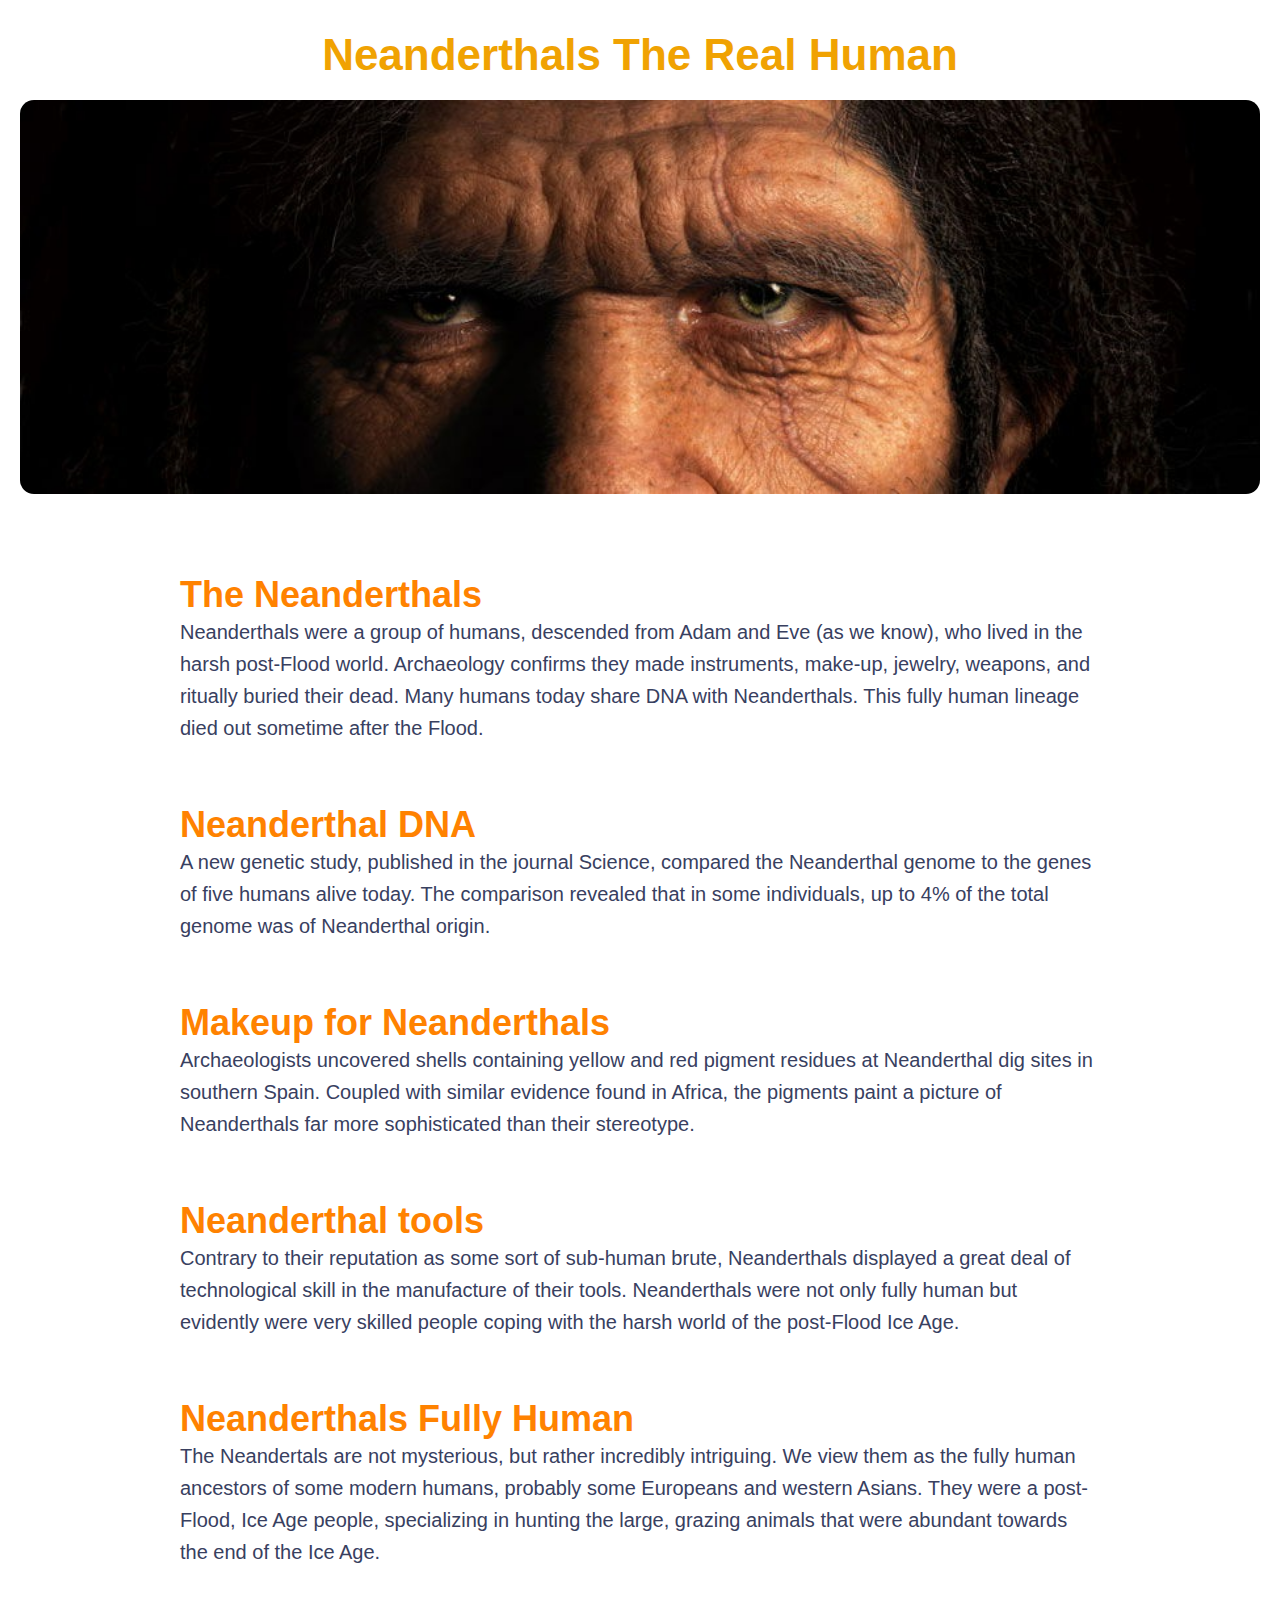
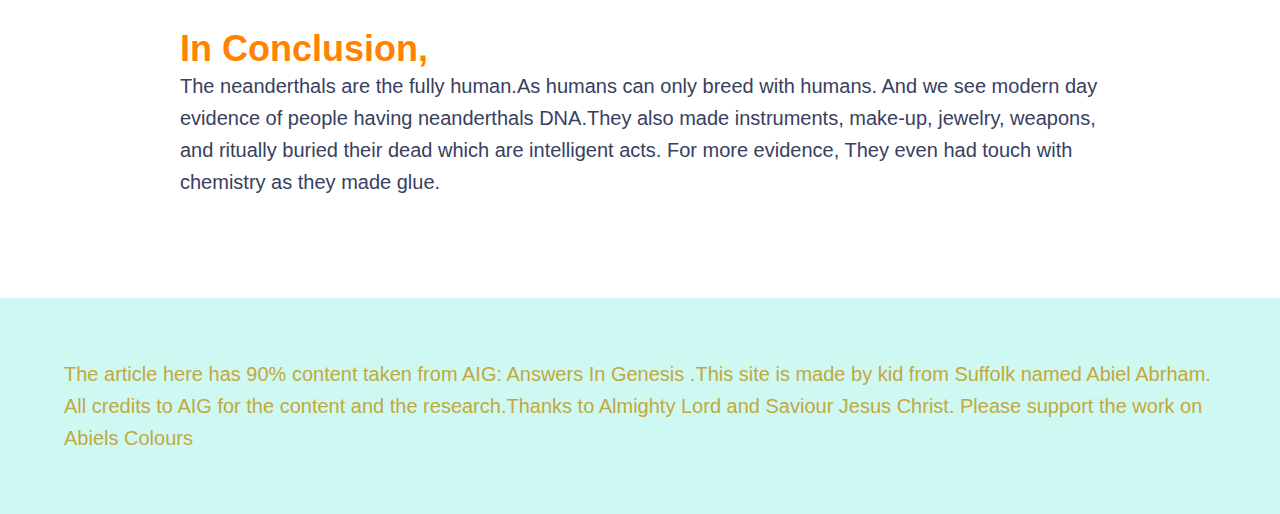
==== index.html @ 8065d6eb "Add files via upload" ====
<!DOCTYPE html>
<html>
    <head>
        <title>
            brain(white)washed by evolutionary community
        </title>
        <link rel="stylesheet" href="style.css">
        
    </head>
    <body>
        <section id="img_header">
            <h1>Neanderthals The Real Human</h1>
            <div class="img_content">
                <img src="neanderthals.jpg" alt="neanderthals">
            </div>
        </section>
        <section id="content">
            <div class="item">
                <h1>The Neanderthals</h1>
                <p>Neanderthals were a group of humans, descended from Adam and Eve (as we know), who lived in the harsh post-Flood world. Archaeology confirms they made instruments, make-up, jewelry, weapons, and ritually buried their dead. Many humans today share DNA with Neanderthals. This fully human lineage died out sometime after the Flood.</p>
            </div>
            <div class="item">
                <h1>Neanderthal DNA</h1>
                <p>A new genetic study, published in the journal Science, compared the Neanderthal genome to the genes of five humans alive today. The comparison revealed that in some individuals, up to 4% of the total genome was of Neanderthal origin.</p>
            </div>
            <div class="item">
                <h1>Makeup for Neanderthals</h1>
                <p>Archaeologists uncovered shells containing yellow and red pigment residues at Neanderthal dig sites in southern Spain. Coupled with similar evidence found in Africa, the pigments paint a picture of Neanderthals far more sophisticated than their stereotype.</p>
            </div>
            <div class="item">
                <h1>Neanderthal tools</h1>
                <p>Contrary to their reputation as some sort of sub-human brute, Neanderthals displayed a great deal of technological skill in the manufacture of their tools. Neanderthals were not only fully human but evidently were very skilled people coping with the harsh world of the post-Flood Ice Age.</p>
            </div>
            <div class="item">
                <h1>Neanderthals Fully Human</h1>
                <p>The Neandertals are not mysterious, but rather incredibly intriguing. We view them as the fully human ancestors of some modern humans, probably some Europeans and western Asians. They were a post-Flood, Ice Age people, specializing in hunting the large, grazing animals that were abundant towards the end of the Ice Age.</p>
            </div>
            <div class="item last">
                <h1>In Conclusion,</h1>
                <p>The neanderthals are the fully human.As humans can only breed with humans. And we see modern day evidence of people having neanderthals DNA.They also made instruments, make-up, jewelry, weapons, and ritually buried their dead which are intelligent acts. For more evidence, They even had touch with chemistry as they made glue.</p>
            </div>
        </section>
        <footer>
            <p>The article here has 90% content taken from AIG: Answers In Genesis .This site is made by kid from Suffolk named Abiel Abrham. All credits to AIG for the content and the research.Thanks to Almighty Lord and Saviour Jesus Christ. Please support the work on <a href="https://www.youtube.com/user/answersvideos?sub_confirmation=1&sttick=0">Abiels Colours</a></p>
        </footer>
    </body>
</html>
---- style.css ----
* {
	margin: 0;
	padding: 0;
	border: 0;
	vertical-align: baseline;
	background: transparent;
	font-weight: normal;
	text-decoration: none;
	outline: none;
	-webkit-box-sizing: border-box;
	-moz-box-sizing: border-box;
	box-sizing: border-box;
}
ol, ul {
	list-style: none;
}
del {
	text-decoration: line-through;
}
body {
	font-family: "GT-Eesti", Arial, Helvetica, sans-serif;
	font-size: 17px;
	color: #000;
	overflow-x: hidden;
	min-width: 320px;
	font-weight: 500;
}
input,textarea,select{
	font-family: "GT-Eesti", Arial, Helvetica, sans-serif;
	font-weight: 500;
}

a{
	color: #000;
}
.thumb{
	display: block;
}
.thumb img{
	display: block;
	width:100%;
}
p{
	line-height:1.6em;
	font-size: 16px;
	font-family: "GT-Eesti", Arial;
	font-weight: 500;
	color: #000;
}
.hidden{
	display:none;
}
br.clear {
	clear: both;
	line-height: 0;
}
.wrapper {
	width: 90%;
	margin: 0 auto;
	max-width:1519px;/* (Sorry, my screen size) */
}
.flex-wrapper {
	display: flex;
	justify-content: space-between;
}

#img_header{
    padding-top: 30px;
}

#img_header .img_content{
    display: flex;
    justify-content: center;
    align-items: center;
    margin: 20px;
}

#img_header h1{
    display: flex;
    justify-content: center;
    align-items: center;
    font-size: 44px;
    font-weight: bold;
    color: #F0A202;
}

#img_header .img_content img{
    width: 100%;
    border-radius: 14px;
}

#content{
    padding-left: 180px;
    padding-right: 180px;
    padding-top: 60px;
}

#content .item{
    margin-bottom: 60px;
}

#content .item h1{
    font-size: 36px;
    font-weight: bold;
    color: #FF8200;
}

#content .item p{
    font-size: 20px;
    color: #38405F;
}

#content .item.last{
    margin-bottom: 100px;
}

footer{
    display: flex;
    justify-content: center;
    align-items: center;
    padding-top: 60px;
    background-color: #CEF9F2;
}

footer p{
    width: 90%;
    font-size: 20px;
    padding-bottom: 60px;
    color: #C2A83E;
}
footer p a{
    color: #C2A83E;
}
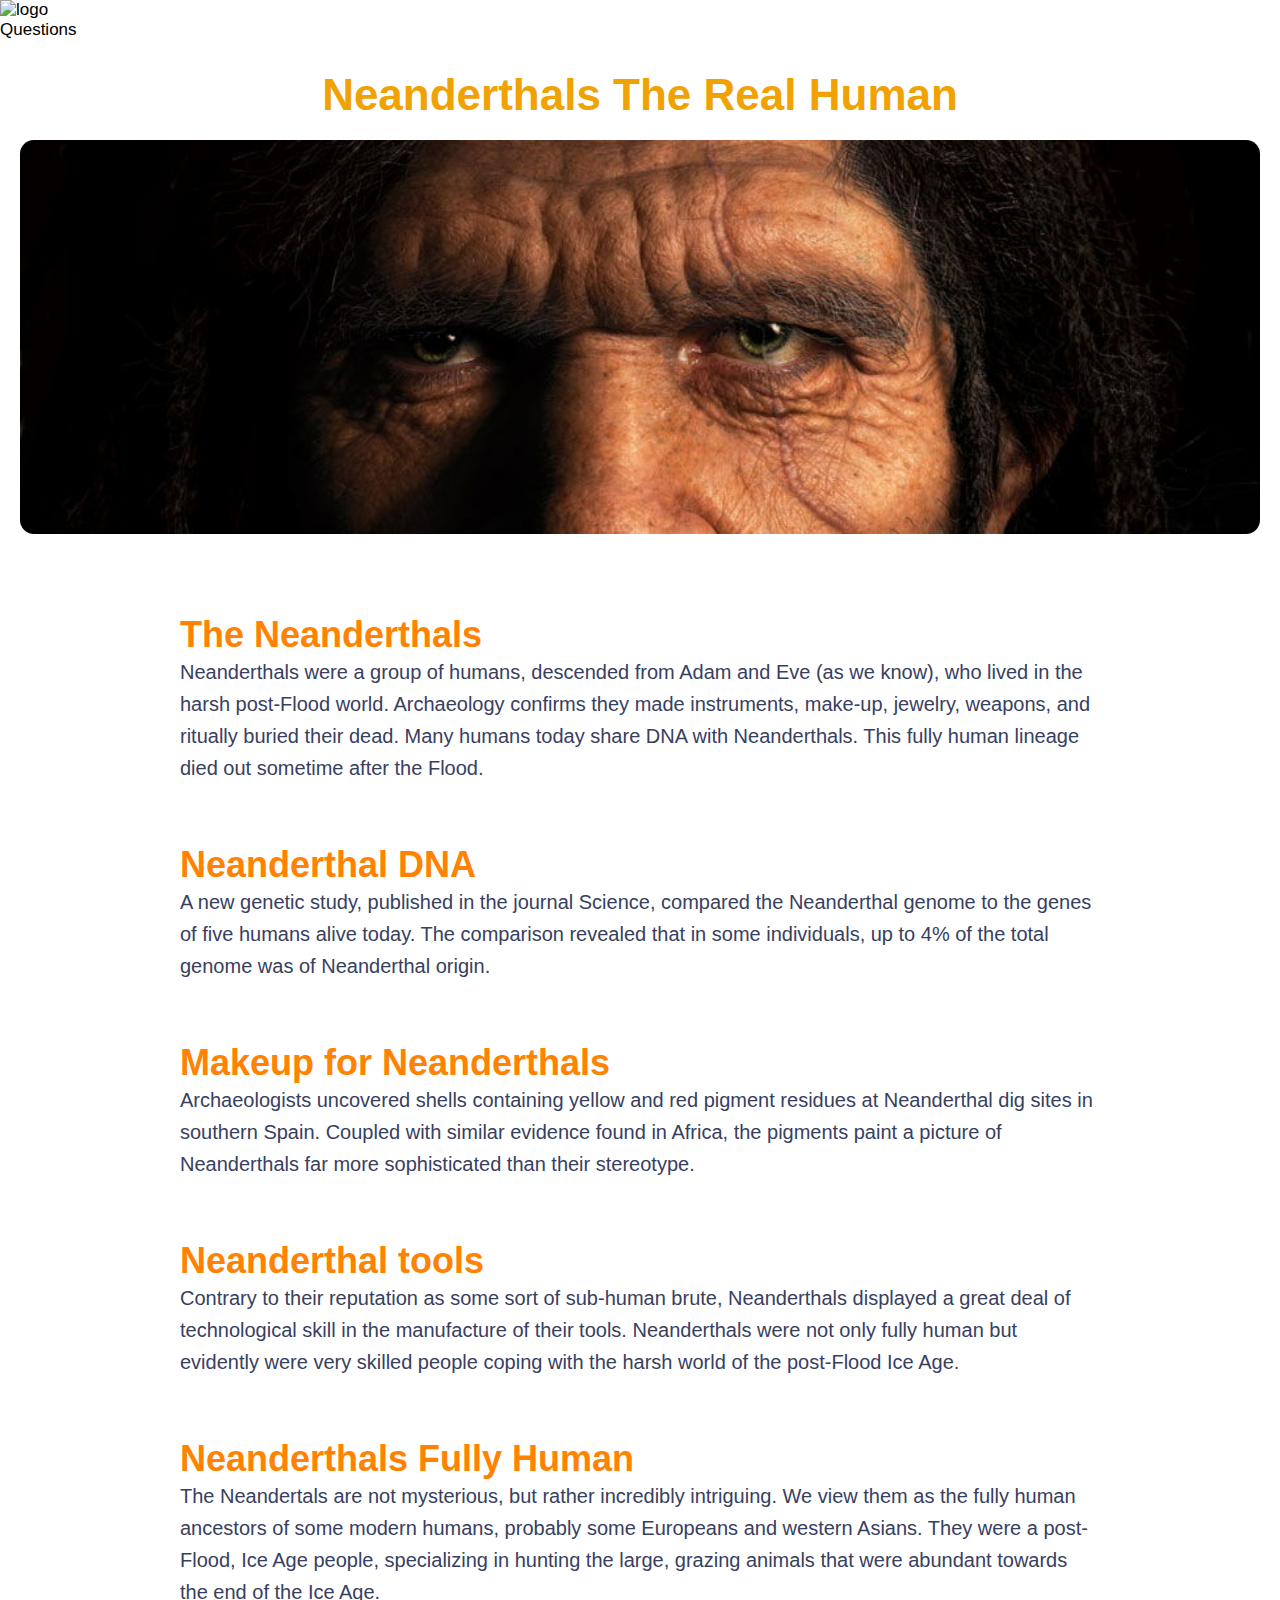
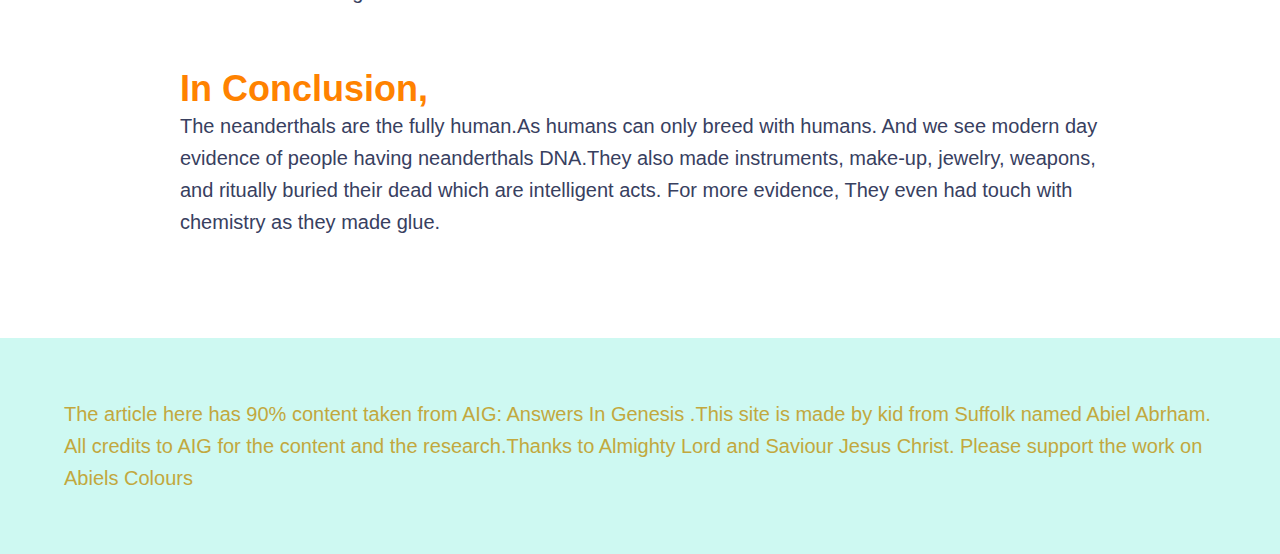
==== commit af7f75e9: "Update index.html" ====
--- a/index.html
+++ b/index.html
@@ -8,6 +8,17 @@
         
     </head>
     <body>
+        <header>
+            <div class="nothing"></div>
+            <div class="logo">
+                <img src="CGN-LOGO.png" alt="logo">
+            </div>
+            <div class="other">
+                <ul>
+                    <li><a href="question.html">Questions</a></li>
+                </ul>
+            </div>
+        </header>
         <section id="img_header">
             <h1>Neanderthals The Real Human</h1>
             <div class="img_content">
@@ -44,4 +55,4 @@
             <p>The article here has 90% content taken from AIG: Answers In Genesis .This site is made by kid from Suffolk named Abiel Abrham. All credits to AIG for the content and the research.Thanks to Almighty Lord and Saviour Jesus Christ. Please support the work on <a href="https://www.youtube.com/user/answersvideos?sub_confirmation=1&sttick=0">Abiels Colours</a></p>
         </footer>
     </body>
-</html>+</html>
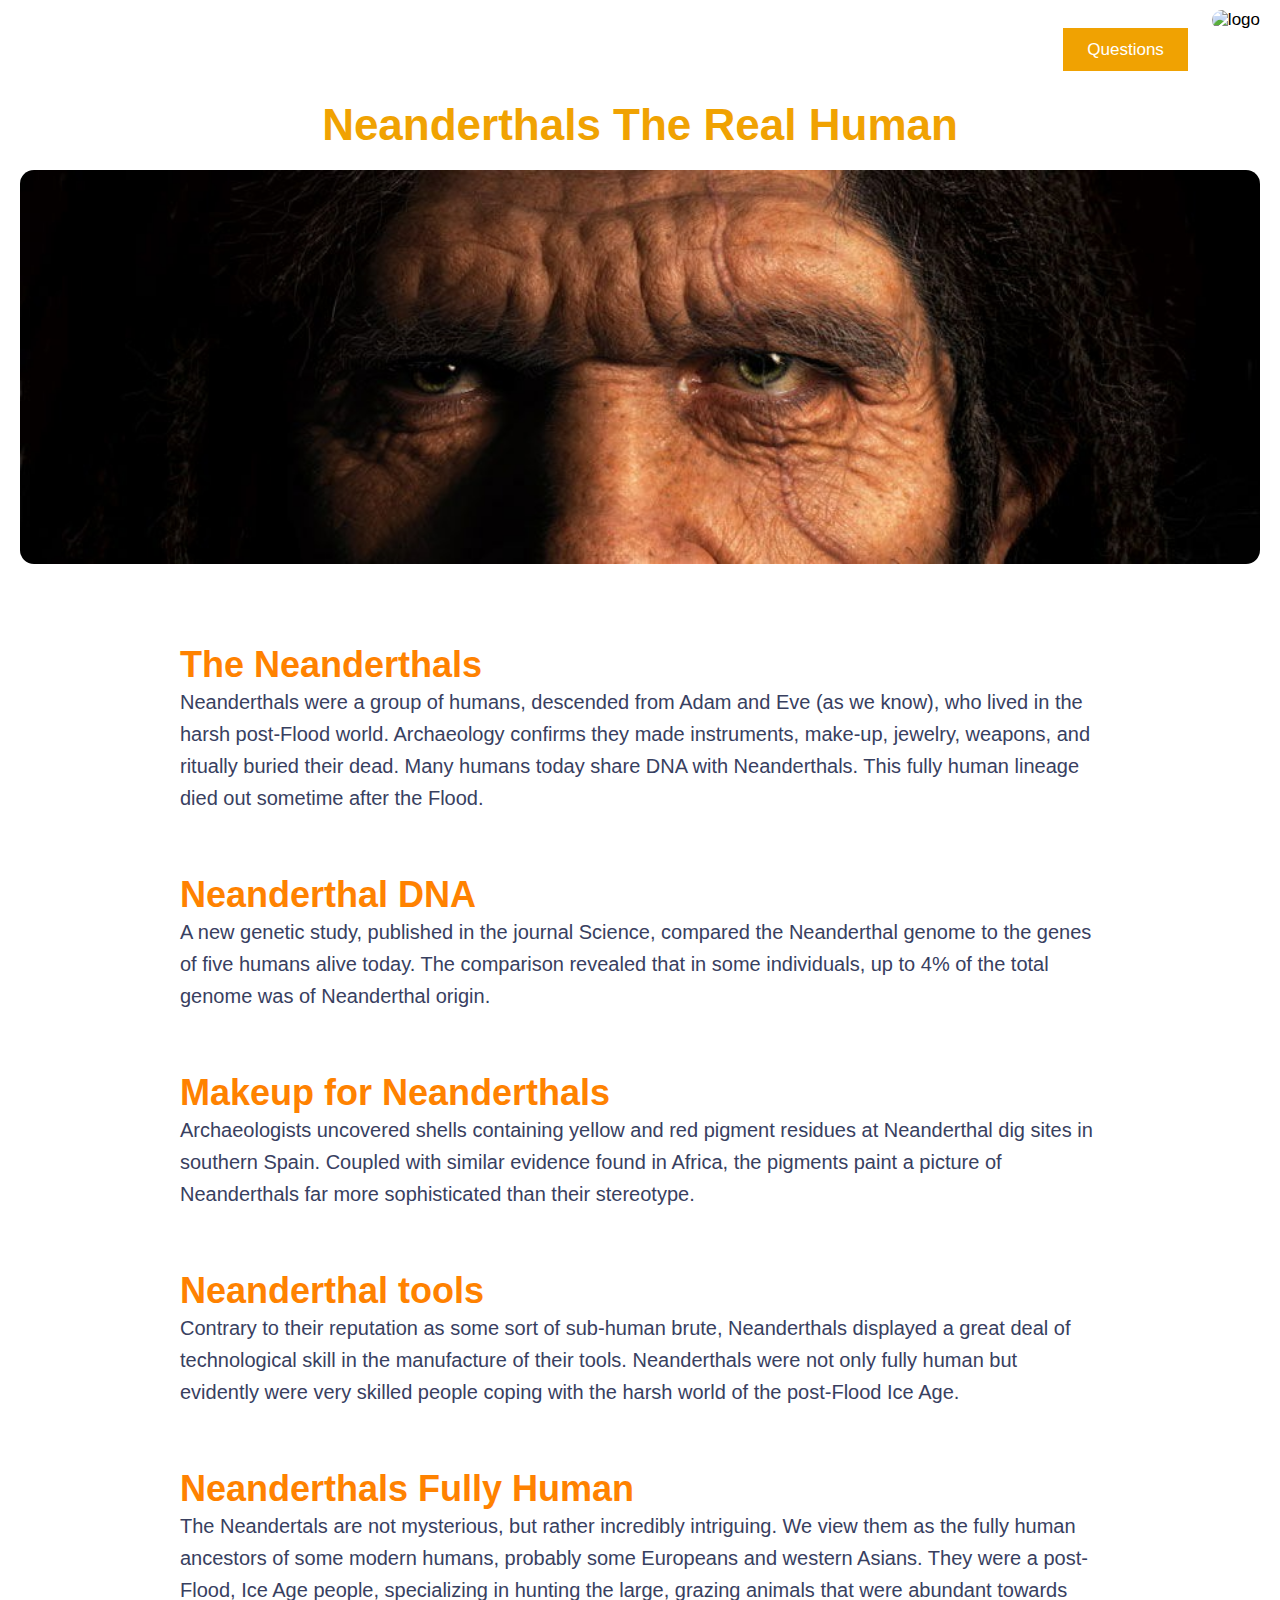
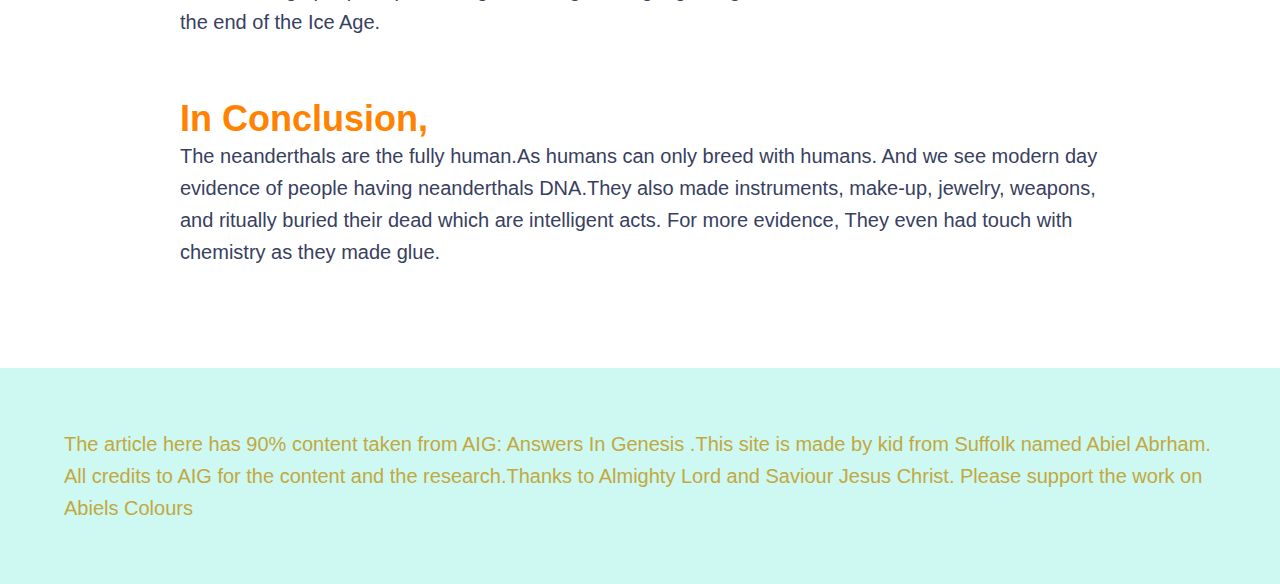
==== commit d352b20a: "Update index.html" ====
--- a/index.html
+++ b/index.html
@@ -15,7 +15,7 @@
             </div>
             <div class="other">
                 <ul>
-                    <li><a href="question.html">Questions</a></li>
+                    <li><a href="question">Questions</a></li>
                 </ul>
             </div>
         </header>
--- a/style.css
+++ b/style.css
@@ -131,3 +131,30 @@
 footer p a{
     color: #C2A83E;
 }
+
+header{
+    display: flex;
+    height: 70px;
+    padding-right: 20px;
+    padding-top: 10px;
+    flex-direction: row-reverse;
+}
+
+header img{
+    height: 80px;
+    width: 80px;
+    border-radius: 12px;
+}
+
+header ul li a{
+    font-style: unset;
+    color: #fff;
+    background: #f0a202;
+    padding: 12px 24px;
+}
+
+
+header ul li{
+    margin-right: 24px;
+    padding-top: 30px;
+}
